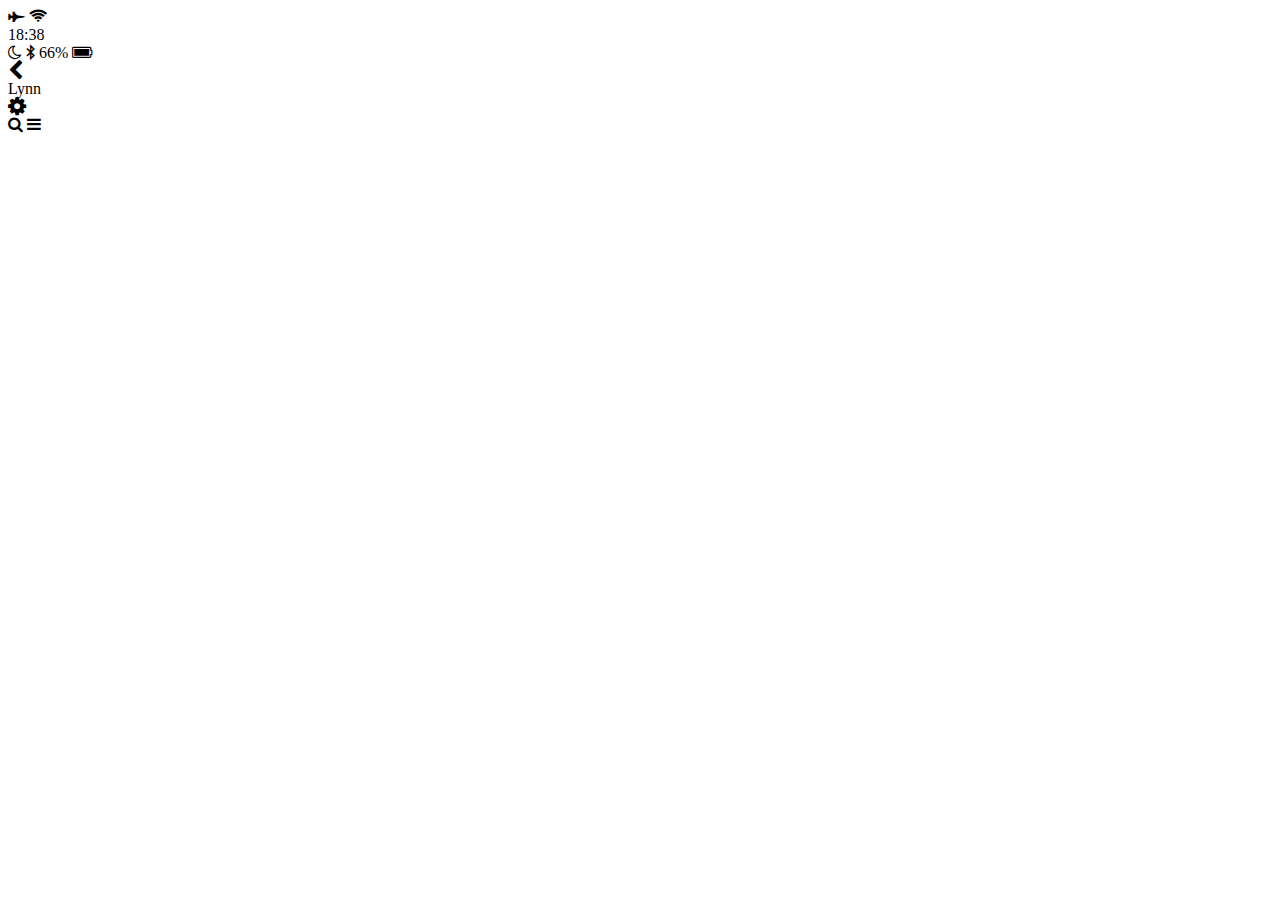
==== chat.html @ b1b607d6 "chats is done" ====
<!DOCTYPE html>
<html lang="en">
  <head>
    <meta charset="utf-8" />
    <link
      rel="stylesheet"
      href="https://stackpath.bootstrapcdn.com/font-awesome/4.7.0/css/font-awesome.min.css"
    />
    <title>Chat</title>
  </head>
  <body>
    <header>
      <div class="header_top">
        <div class="header_colum">
          <i class="fa fa-fighter-jet" aria-hidden="true"></i>
          <i class="fa fa-wifi" aria-hidden="true"></i>
        </div>
        <div class="header_colum"><span class="header_time">18:38</span></div>
        <div class="header_colum">
          <i class="fa fa-moon-o" aria-hidden="true"></i>
          <i class="fa fa-bluetooth-b" aria-hidden="true"></i>
          <span class="header_battery"
            >66% <i class="fa fa-battery-full" aria-hidden="true"></i
          ></span>
        </div>
        <div class="header_bottom"></div>
        <div class=""header_colum"> <i class="fa fa-chevron-left fa-lg"></i>
      </div>
      <div class="header_colum"><span class="header_text">Lynn</span></div>
      <i class="fa fa-cog fa-lg"></i>
      <div class="header_colum">
        <i class="fa fa-search"></i> <i class="fa fa-bars"></i>
      </div>
    </header>
  </body>
</html>
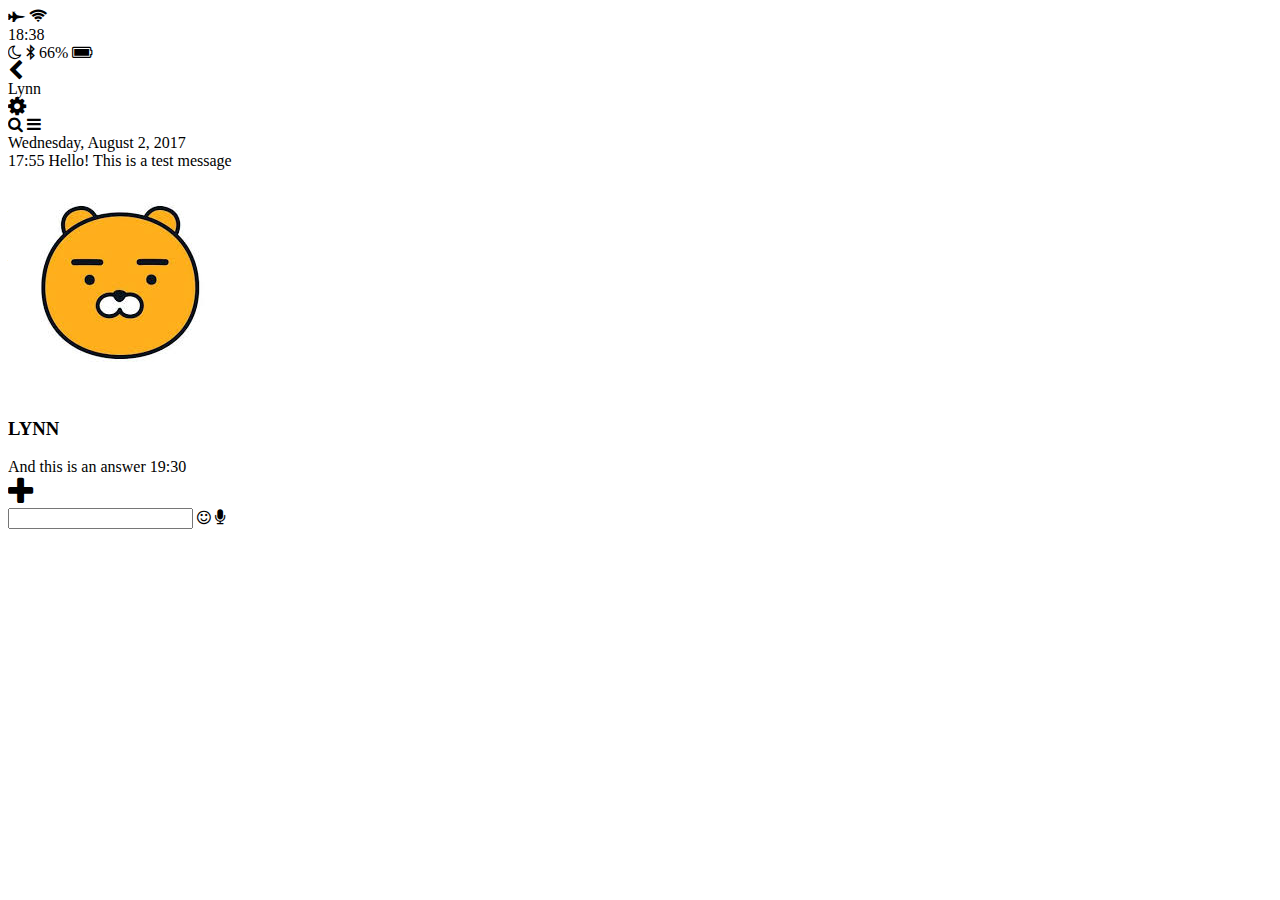
==== commit 5f5d63e7: "push" ====
--- a/chat.html
+++ b/chat.html
@@ -32,5 +32,31 @@
         <i class="fa fa-search"></i> <i class="fa fa-bars"></i>
       </div>
     </header>
+    <main class="chat">
+      <div class="date-divider">
+        <span class="date-divider-text">Wednesday, August 2, 2017</span>
+      </div>
+      <div class="chat_message chat_message--frome-me">
+        <span class="chat_message_time">17:55</span>
+        <span class="chat_message_body"> Hello! This is a test message </span>
+      </div>
+      <div class="chat_message chat_message--to-me">
+        <img
+          src="images/kakaofriends.jpeg"
+          alt=""
+          class="chat_message-avatar"
+        />
+        <div class="chat_message-center">
+          <h3 class="chat_message-username">LYNN</h3>
+        </div>
+        <span class="chat_message_time">And this is an answer</span>
+        <span class="chat_message_body">19:30</span>
+      </div>
+    </main>
+    <div class="type-message"><i class="fa fa-plus fa-2x"></i></div>
+    <div class="type-message-input">
+      <input type="text" /> <i class="fa fa-smile-o"></i>
+      <span class="record-message"></span> <i class="fa fa-microphone"></i>
+    </div>
   </body>
 </html>
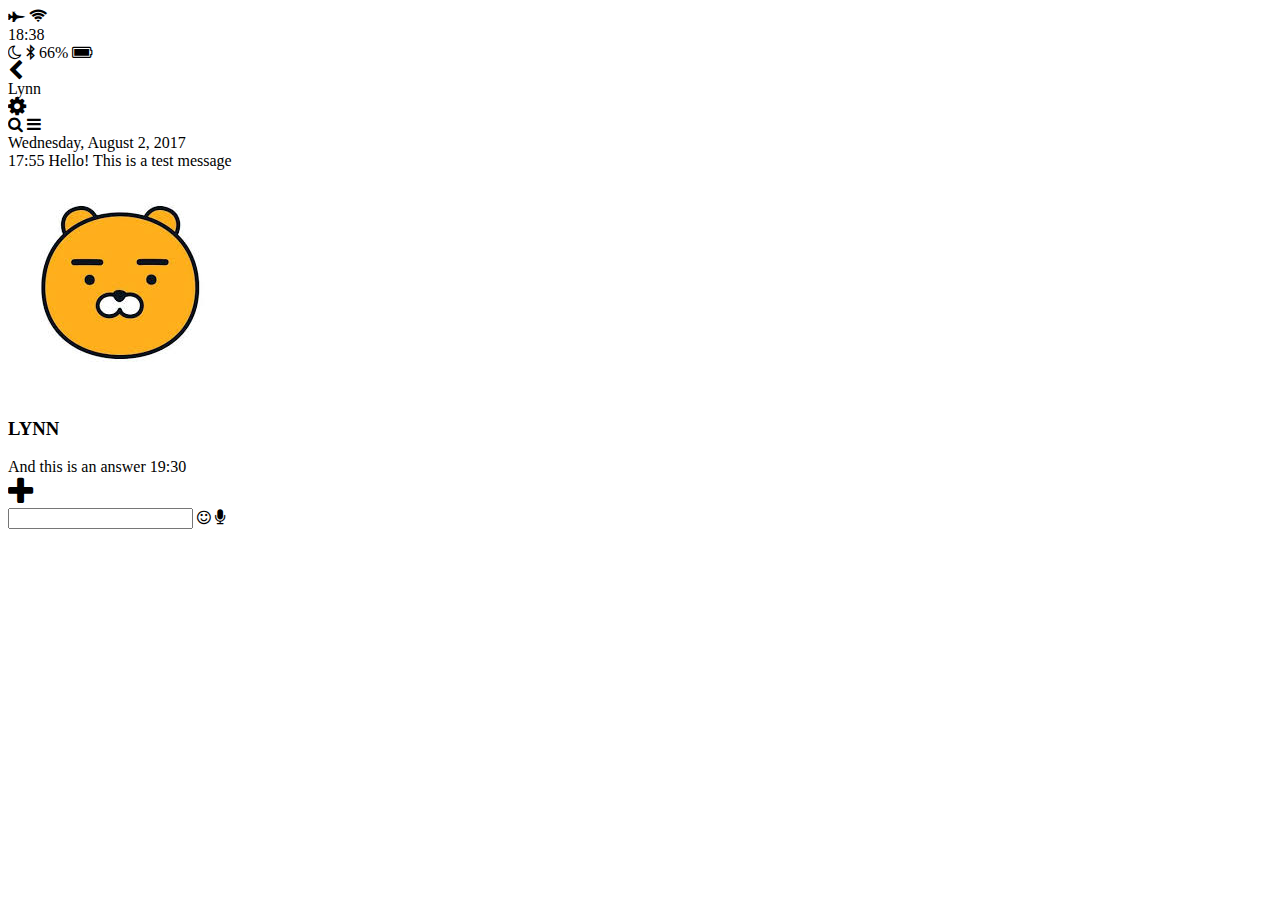
==== commit ed845084: "push" ====
--- a/chat.html
+++ b/chat.html
@@ -7,9 +7,10 @@
       href="https://stackpath.bootstrapcdn.com/font-awesome/4.7.0/css/font-awesome.min.css"
     />
     <title>Chat</title>
+    <link rel="stylesheet" href="css/style.css" />
   </head>
   <body>
-    <header>
+    <header class="top-header">
       <div class="header_top">
         <div class="header_colum">
           <i class="fa fa-fighter-jet" aria-hidden="true"></i>
